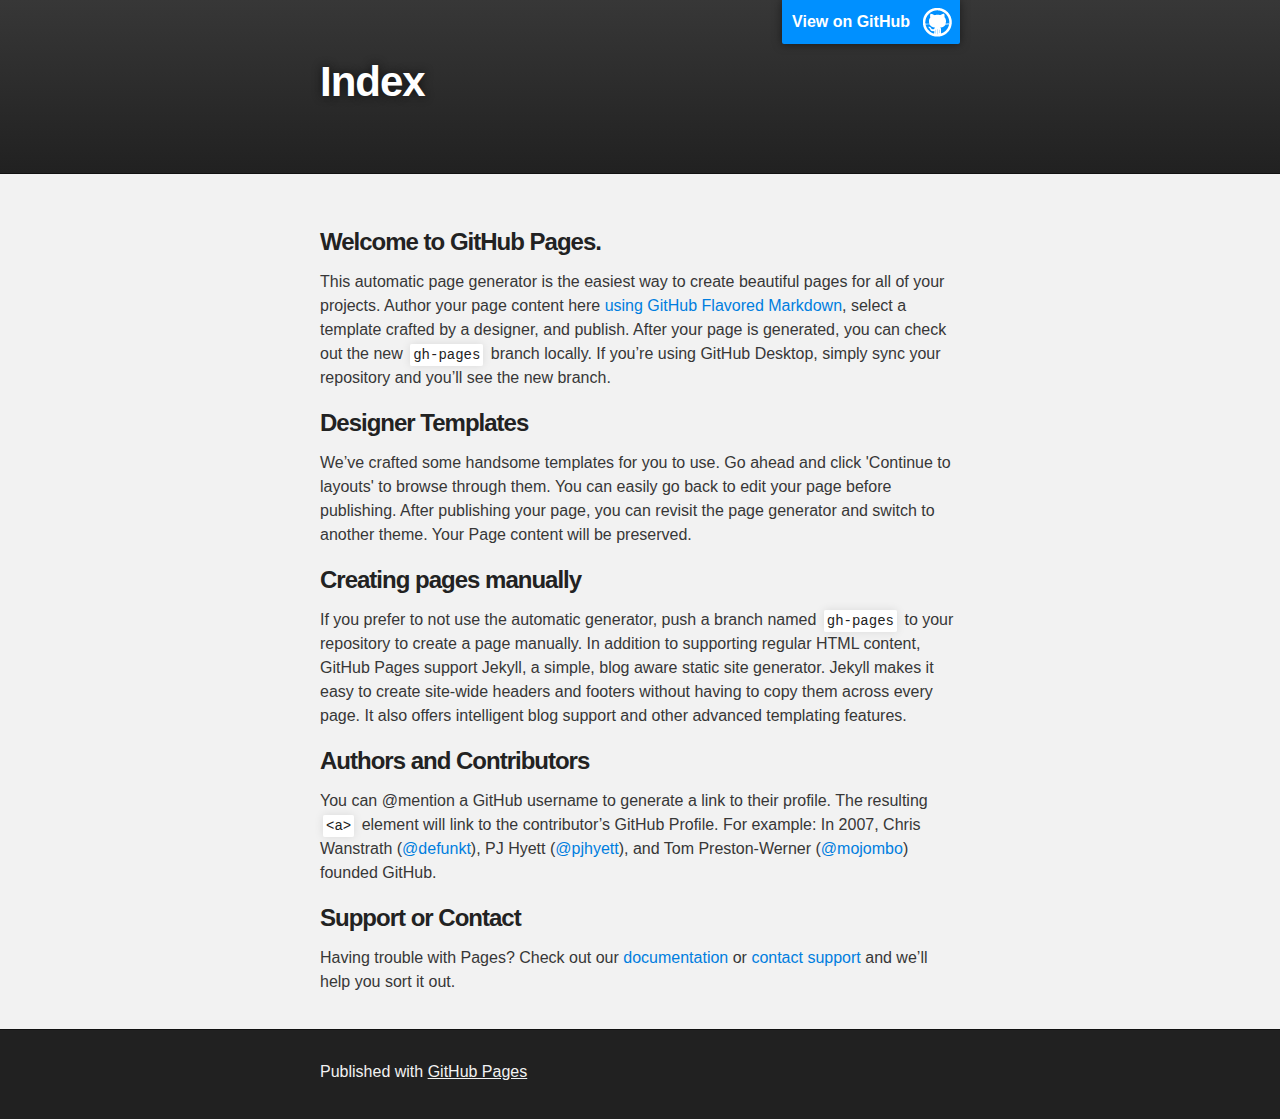
==== index.html @ 70232f31 "Replace master branch with page content via GitHub" ====
<!DOCTYPE html>
<html>

  <head>
    <meta charset='utf-8'>
    <meta http-equiv="X-UA-Compatible" content="chrome=1">
    <meta name="description" content="Index : ">

    <link rel="stylesheet" type="text/css" media="screen" href="stylesheets/stylesheet.css">

    <title>Index</title>
  </head>

  <body>

    <!-- HEADER -->
    <div id="header_wrap" class="outer">
        <header class="inner">
          <a id="forkme_banner" href="https://github.com/rosebubble">View on GitHub</a>

          <h1 id="project_title">Index</h1>
          <h2 id="project_tagline"></h2>

        </header>
    </div>

    <!-- MAIN CONTENT -->
    <div id="main_content_wrap" class="outer">
      <section id="main_content" class="inner">
        <h3>
<a id="welcome-to-github-pages" class="anchor" href="#welcome-to-github-pages" aria-hidden="true"><span aria-hidden="true" class="octicon octicon-link"></span></a>Welcome to GitHub Pages.</h3>

<p>This automatic page generator is the easiest way to create beautiful pages for all of your projects. Author your page content here <a href="https://guides.github.com/features/mastering-markdown/">using GitHub Flavored Markdown</a>, select a template crafted by a designer, and publish. After your page is generated, you can check out the new <code>gh-pages</code> branch locally. If you’re using GitHub Desktop, simply sync your repository and you’ll see the new branch.</p>

<h3>
<a id="designer-templates" class="anchor" href="#designer-templates" aria-hidden="true"><span aria-hidden="true" class="octicon octicon-link"></span></a>Designer Templates</h3>

<p>We’ve crafted some handsome templates for you to use. Go ahead and click 'Continue to layouts' to browse through them. You can easily go back to edit your page before publishing. After publishing your page, you can revisit the page generator and switch to another theme. Your Page content will be preserved.</p>

<h3>
<a id="creating-pages-manually" class="anchor" href="#creating-pages-manually" aria-hidden="true"><span aria-hidden="true" class="octicon octicon-link"></span></a>Creating pages manually</h3>

<p>If you prefer to not use the automatic generator, push a branch named <code>gh-pages</code> to your repository to create a page manually. In addition to supporting regular HTML content, GitHub Pages support Jekyll, a simple, blog aware static site generator. Jekyll makes it easy to create site-wide headers and footers without having to copy them across every page. It also offers intelligent blog support and other advanced templating features.</p>

<h3>
<a id="authors-and-contributors" class="anchor" href="#authors-and-contributors" aria-hidden="true"><span aria-hidden="true" class="octicon octicon-link"></span></a>Authors and Contributors</h3>

<p>You can @mention a GitHub username to generate a link to their profile. The resulting <code>&lt;a&gt;</code> element will link to the contributor’s GitHub Profile. For example: In 2007, Chris Wanstrath (<a href="https://github.com/defunkt" class="user-mention">@defunkt</a>), PJ Hyett (<a href="https://github.com/pjhyett" class="user-mention">@pjhyett</a>), and Tom Preston-Werner (<a href="https://github.com/mojombo" class="user-mention">@mojombo</a>) founded GitHub.</p>

<h3>
<a id="support-or-contact" class="anchor" href="#support-or-contact" aria-hidden="true"><span aria-hidden="true" class="octicon octicon-link"></span></a>Support or Contact</h3>

<p>Having trouble with Pages? Check out our <a href="https://help.github.com/pages">documentation</a> or <a href="https://github.com/contact">contact support</a> and we’ll help you sort it out.</p>
      </section>
    </div>

    <!-- FOOTER  -->
    <div id="footer_wrap" class="outer">
      <footer class="inner">
        <p>Published with <a href="https://pages.github.com">GitHub Pages</a></p>
      </footer>
    </div>

    

  </body>
</html>
---- stylesheets/stylesheet.css ----
/*******************************************************************************
Slate Theme for GitHub Pages
by Jason Costello, @jsncostello
*******************************************************************************/

@import url(github-light.css);

/*******************************************************************************
MeyerWeb Reset
*******************************************************************************/

html, body, div, span, applet, object, iframe,
h1, h2, h3, h4, h5, h6, p, blockquote, pre,
a, abbr, acronym, address, big, cite, code,
del, dfn, em, img, ins, kbd, q, s, samp,
small, strike, strong, sub, sup, tt, var,
b, u, i, center,
dl, dt, dd, ol, ul, li,
fieldset, form, label, legend,
table, caption, tbody, tfoot, thead, tr, th, td,
article, aside, canvas, details, embed,
figure, figcaption, footer, header, hgroup,
menu, nav, output, ruby, section, summary,
time, mark, audio, video {
  margin: 0;
  padding: 0;
  border: 0;
  font: inherit;
  vertical-align: baseline;
}

/* HTML5 display-role reset for older browsers */
article, aside, details, figcaption, figure,
footer, header, hgroup, menu, nav, section {
  display: block;
}

ol, ul {
  list-style: none;
}

table {
  border-collapse: collapse;
  border-spacing: 0;
}

/*******************************************************************************
Theme Styles
*******************************************************************************/

body {
  box-sizing: border-box;
  color:#373737;
  background: #212121;
  font-size: 16px;
  font-family: 'Myriad Pro', Calibri, Helvetica, Arial, sans-serif;
  line-height: 1.5;
  -webkit-font-smoothing: antialiased;
}

h1, h2, h3, h4, h5, h6 {
  margin: 10px 0;
  font-weight: 700;
  color:#222222;
  font-family: 'Lucida Grande', 'Calibri', Helvetica, Arial, sans-serif;
  letter-spacing: -1px;
}

h1 {
  font-size: 36px;
  font-weight: 700;
}

h2 {
  padding-bottom: 10px;
  font-size: 32px;
  background: url('../images/bg_hr.png') repeat-x bottom;
}

h3 {
  font-size: 24px;
}

h4 {
  font-size: 21px;
}

h5 {
  font-size: 18px;
}

h6 {
  font-size: 16px;
}

p {
  margin: 10px 0 15px 0;
}

footer p {
  color: #f2f2f2;
}

a {
  text-decoration: none;
  color: #007edf;
  text-shadow: none;

  transition: color 0.5s ease;
  transition: text-shadow 0.5s ease;
  -webkit-transition: color 0.5s ease;
  -webkit-transition: text-shadow 0.5s ease;
  -moz-transition: color 0.5s ease;
  -moz-transition: text-shadow 0.5s ease;
  -o-transition: color 0.5s ease;
  -o-transition: text-shadow 0.5s ease;
  -ms-transition: color 0.5s ease;
  -ms-transition: text-shadow 0.5s ease;
}

a:hover, a:focus {text-decoration: underline;}

footer a {
  color: #F2F2F2;
  text-decoration: underline;
}

em {
  font-style: italic;
}

strong {
  font-weight: bold;
}

img {
  position: relative;
  margin: 0 auto;
  max-width: 739px;
  padding: 5px;
  margin: 10px 0 10px 0;
  border: 1px solid #ebebeb;

  box-shadow: 0 0 5px #ebebeb;
  -webkit-box-shadow: 0 0 5px #ebebeb;
  -moz-box-shadow: 0 0 5px #ebebeb;
  -o-box-shadow: 0 0 5px #ebebeb;
  -ms-box-shadow: 0 0 5px #ebebeb;
}

p img {
  display: inline;
  margin: 0;
  padding: 0;
  vertical-align: middle;
  text-align: center;
  border: none;
}

pre, code {
  width: 100%;
  color: #222;
  background-color: #fff;

  font-family: Monaco, "Bitstream Vera Sans Mono", "Lucida Console", Terminal, monospace;
  font-size: 14px;

  border-radius: 2px;
  -moz-border-radius: 2px;
  -webkit-border-radius: 2px;
}

pre {
  width: 100%;
  padding: 10px;
  box-shadow: 0 0 10px rgba(0,0,0,.1);
  overflow: auto;
}

code {
  padding: 3px;
  margin: 0 3px;
  box-shadow: 0 0 10px rgba(0,0,0,.1);
}

pre code {
  display: block;
  box-shadow: none;
}

blockquote {
  color: #666;
  margin-bottom: 20px;
  padding: 0 0 0 20px;
  border-left: 3px solid #bbb;
}


ul, ol, dl {
  margin-bottom: 15px
}

ul {
  list-style-position: inside;
  list-style: disc;
  padding-left: 20px;
}

ol {
  list-style-position: inside;
  list-style: decimal;
  padding-left: 20px;
}

dl dt {
  font-weight: bold;
}

dl dd {
  padding-left: 20px;
  font-style: italic;
}

dl p {
  padding-left: 20px;
  font-style: italic;
}

hr {
  height: 1px;
  margin-bottom: 5px;
  border: none;
  background: url('../images/bg_hr.png') repeat-x center;
}

table {
  border: 1px solid #373737;
  margin-bottom: 20px;
  text-align: left;
 }

th {
  font-family: 'Lucida Grande', 'Helvetica Neue', Helvetica, Arial, sans-serif;
  padding: 10px;
  background: #373737;
  color: #fff;
 }

td {
  padding: 10px;
  border: 1px solid #373737;
 }

form {
  background: #f2f2f2;
  padding: 20px;
}

/*******************************************************************************
Full-Width Styles
*******************************************************************************/

.outer {
  width: 100%;
}

.inner {
  position: relative;
  max-width: 640px;
  padding: 20px 10px;
  margin: 0 auto;
}

#forkme_banner {
  display: block;
  position: absolute;
  top:0;
  right: 10px;
  z-index: 10;
  padding: 10px 50px 10px 10px;
  color: #fff;
  background: url('../images/blacktocat.png') #0090ff no-repeat 95% 50%;
  font-weight: 700;
  box-shadow: 0 0 10px rgba(0,0,0,.5);
  border-bottom-left-radius: 2px;
  border-bottom-right-radius: 2px;
}

#header_wrap {
  background: #212121;
  background: -moz-linear-gradient(top, #373737, #212121);
  background: -webkit-linear-gradient(top, #373737, #212121);
  background: -ms-linear-gradient(top, #373737, #212121);
  background: -o-linear-gradient(top, #373737, #212121);
  background: linear-gradient(top, #373737, #212121);
}

#header_wrap .inner {
  padding: 50px 10px 30px 10px;
}

#project_title {
  margin: 0;
  color: #fff;
  font-size: 42px;
  font-weight: 700;
  text-shadow: #111 0px 0px 10px;
}

#project_tagline {
  color: #fff;
  font-size: 24px;
  font-weight: 300;
  background: none;
  text-shadow: #111 0px 0px 10px;
}

#downloads {
  position: absolute;
  width: 210px;
  z-index: 10;
  bottom: -40px;
  right: 0;
  height: 70px;
  background: url('../images/icon_download.png') no-repeat 0% 90%;
}

.zip_download_link {
  display: block;
  float: right;
  width: 90px;
  height:70px;
  text-indent: -5000px;
  overflow: hidden;
  background: url(../images/sprite_download.png) no-repeat bottom left;
}

.tar_download_link {
  display: block;
  float: right;
  width: 90px;
  height:70px;
  text-indent: -5000px;
  overflow: hidden;
  background: url(../images/sprite_download.png) no-repeat bottom right;
  margin-left: 10px;
}

.zip_download_link:hover {
  background: url(../images/sprite_download.png) no-repeat top left;
}

.tar_download_link:hover {
  background: url(../images/sprite_download.png) no-repeat top right;
}

#main_content_wrap {
  background: #f2f2f2;
  border-top: 1px solid #111;
  border-bottom: 1px solid #111;
}

#main_content {
  padding-top: 40px;
}

#footer_wrap {
  background: #212121;
}



/*******************************************************************************
Small Device Styles
*******************************************************************************/

@media screen and (max-width: 480px) {
  body {
    font-size:14px;
  }

  #downloads {
    display: none;
  }

  .inner {
    min-width: 320px;
    max-width: 480px;
  }

  #project_title {
  font-size: 32px;
  }

  h1 {
    font-size: 28px;
  }

  h2 {
    font-size: 24px;
  }

  h3 {
    font-size: 21px;
  }

  h4 {
    font-size: 18px;
  }

  h5 {
    font-size: 14px;
  }

  h6 {
    font-size: 12px;
  }

  code, pre {
    min-width: 320px;
    max-width: 480px;
    font-size: 11px;
  }

}
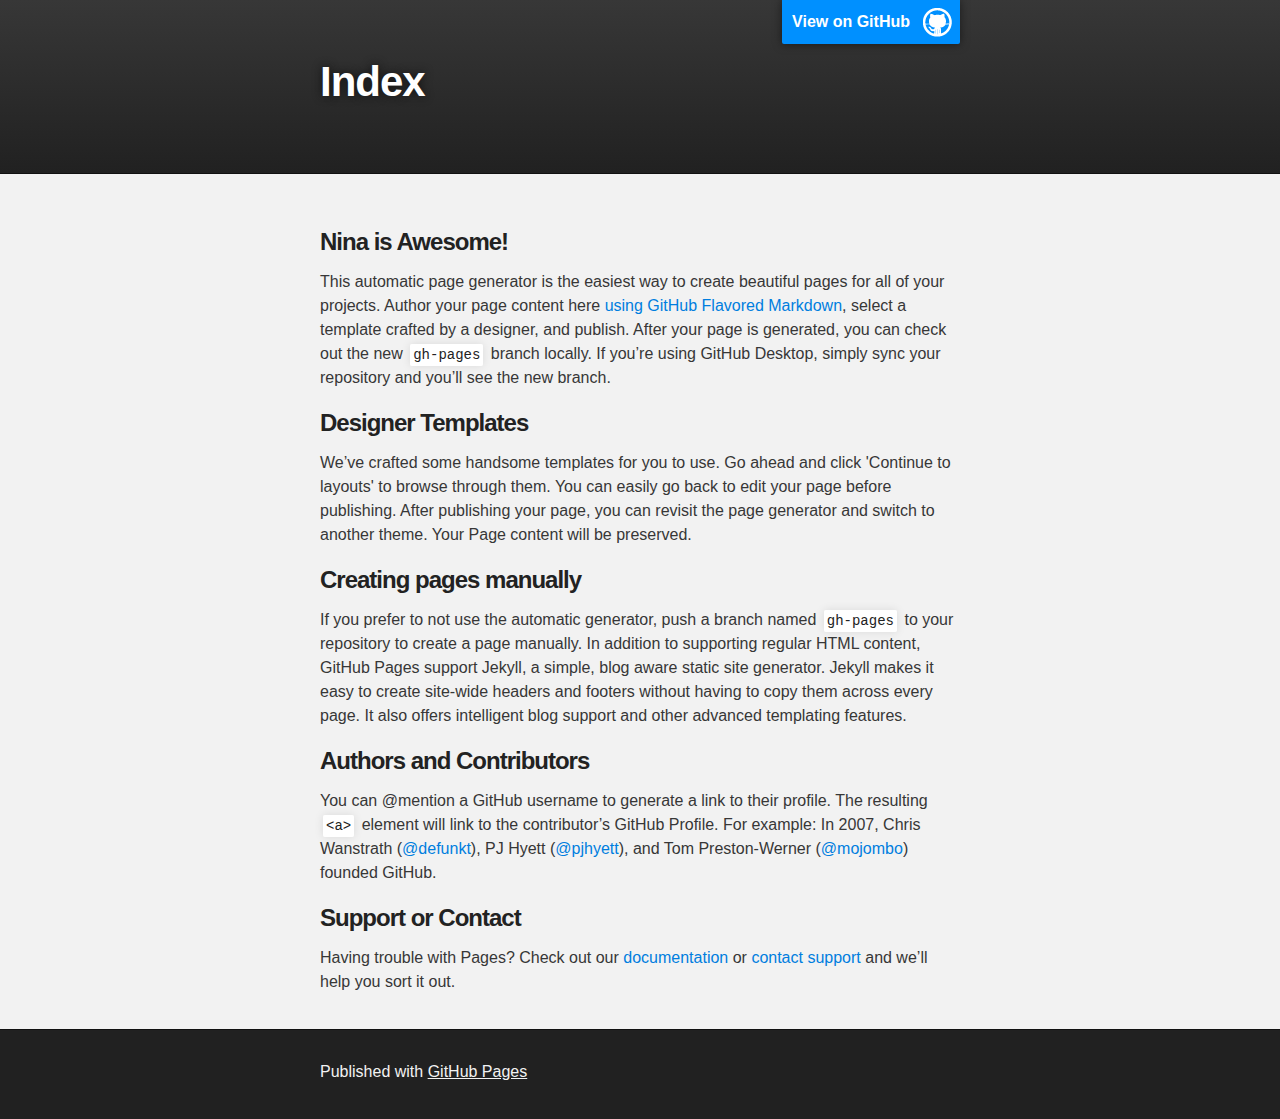
==== commit 4eff579a: "Updated index.html" ====
--- a/index.html
+++ b/index.html
@@ -28,7 +28,7 @@
     <div id="main_content_wrap" class="outer">
       <section id="main_content" class="inner">
         <h3>
-<a id="welcome-to-github-pages" class="anchor" href="#welcome-to-github-pages" aria-hidden="true"><span aria-hidden="true" class="octicon octicon-link"></span></a>Welcome to GitHub Pages.</h3>
+<a id="welcome-to-github-pages" class="anchor" href="#welcome-to-github-pages" aria-hidden="true"><span aria-hidden="true" class="octicon octicon-link"></span></a>Nina is Awesome!</h3>
 
 <p>This automatic page generator is the easiest way to create beautiful pages for all of your projects. Author your page content here <a href="https://guides.github.com/features/mastering-markdown/">using GitHub Flavored Markdown</a>, select a template crafted by a designer, and publish. After your page is generated, you can check out the new <code>gh-pages</code> branch locally. If you’re using GitHub Desktop, simply sync your repository and you’ll see the new branch.</p>
 
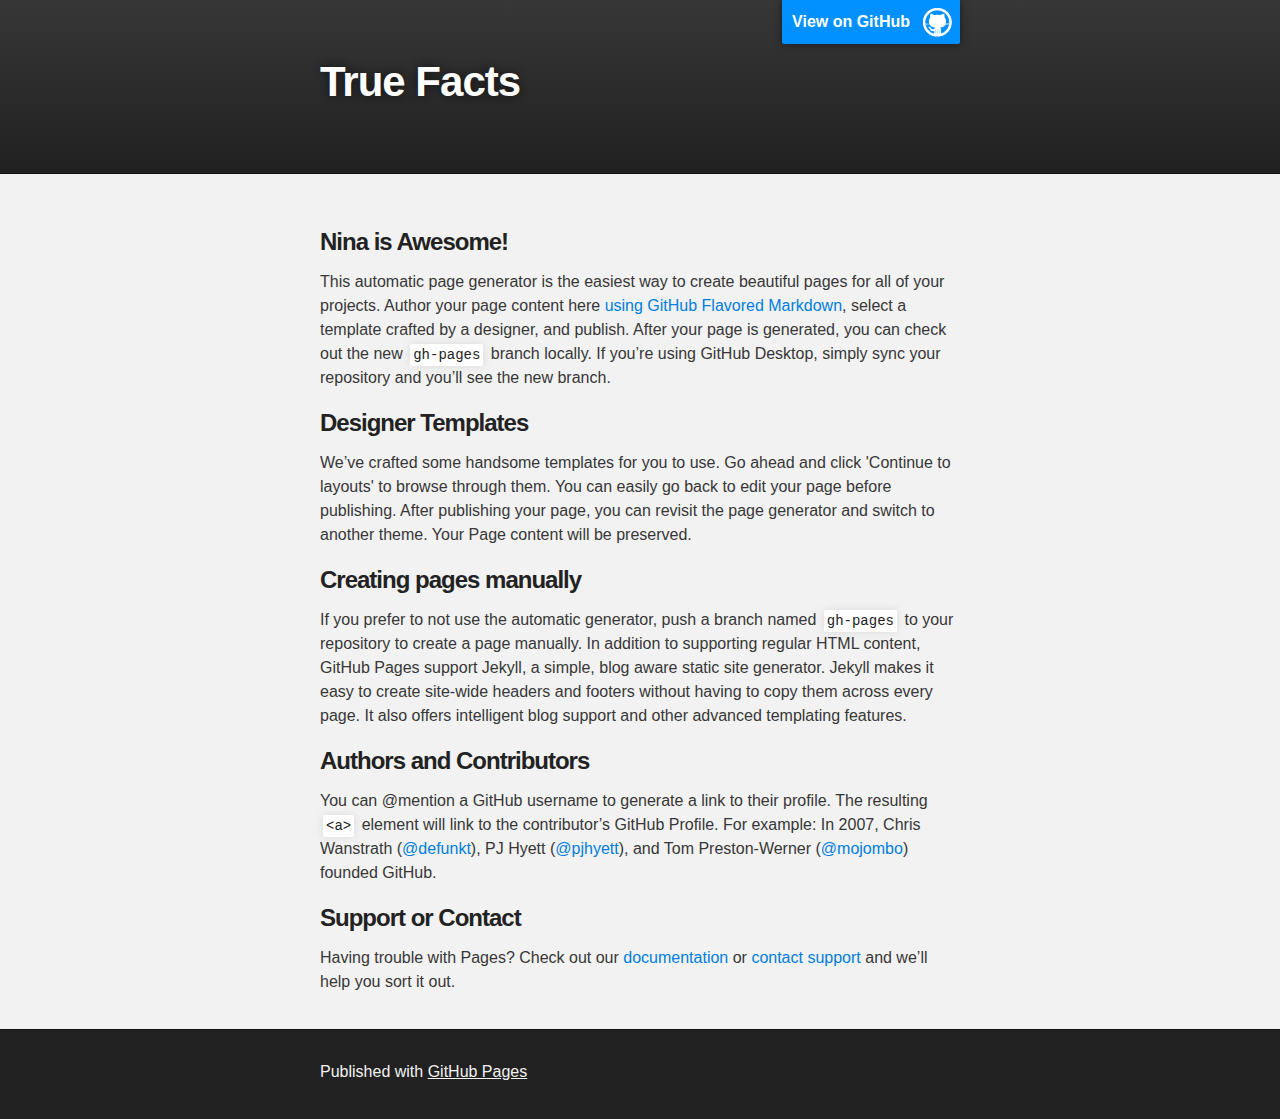
==== commit 94c6fdfb: "Updated index.html" ====
--- a/index.html
+++ b/index.html
@@ -18,7 +18,7 @@
         <header class="inner">
           <a id="forkme_banner" href="https://github.com/rosebubble">View on GitHub</a>
 
-          <h1 id="project_title">Index</h1>
+          <h1 id="project_title">True Facts</h1>
           <h2 id="project_tagline"></h2>
 
         </header>
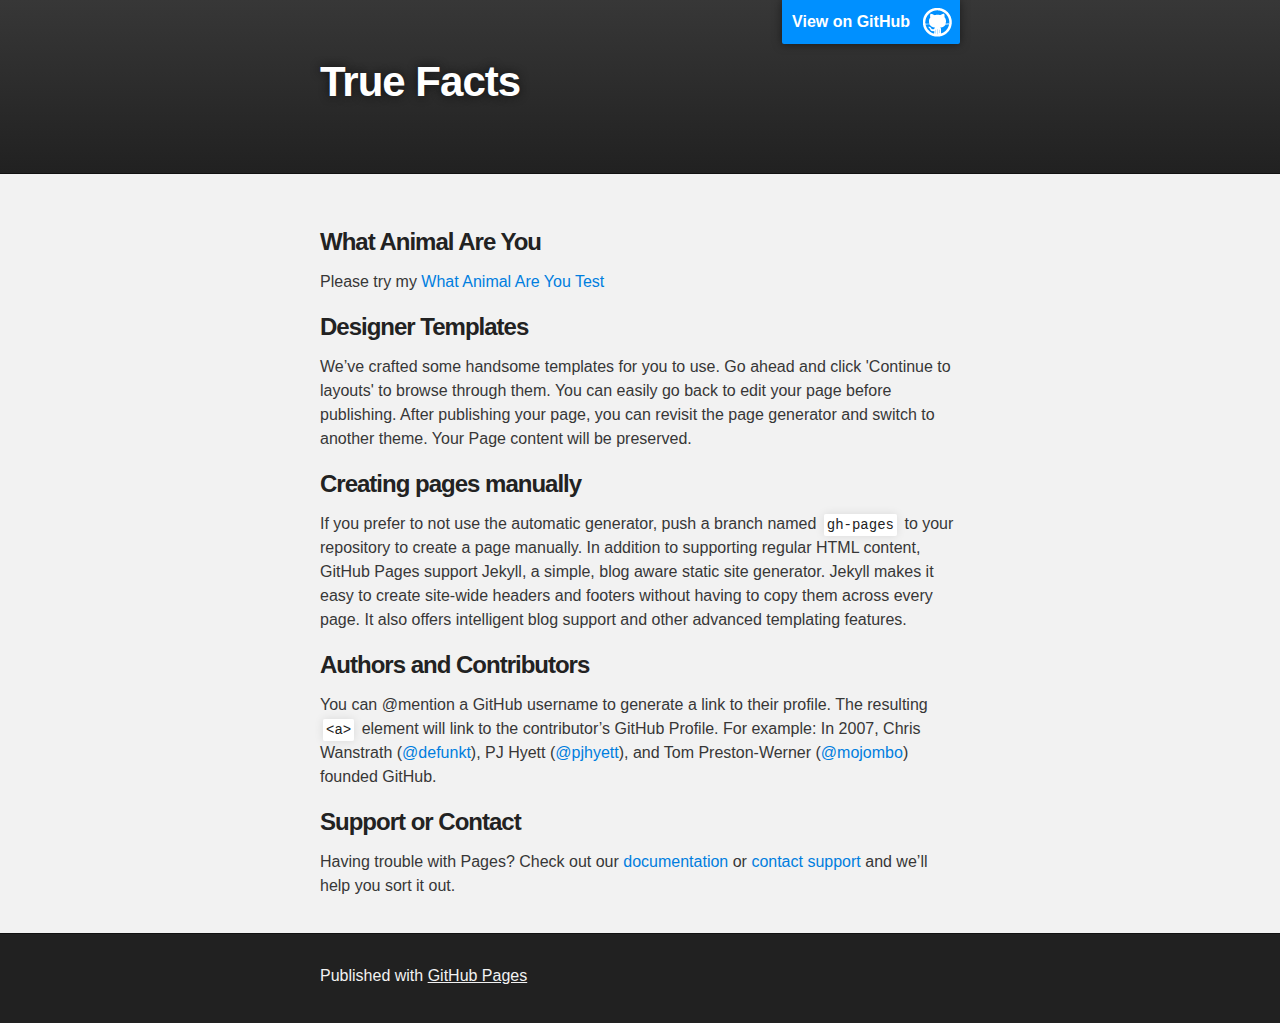
==== commit 5926cc7a: "Updated index.html" ====
--- a/index.html
+++ b/index.html
@@ -9,6 +9,9 @@
     <link rel="stylesheet" type="text/css" media="screen" href="stylesheets/stylesheet.css">
 
     <title>Index</title>
+    <script>
+      alert('Nina is Awesome');
+    </script>
   </head>
 
   <body>
@@ -28,9 +31,9 @@
     <div id="main_content_wrap" class="outer">
       <section id="main_content" class="inner">
         <h3>
-<a id="welcome-to-github-pages" class="anchor" href="#welcome-to-github-pages" aria-hidden="true"><span aria-hidden="true" class="octicon octicon-link"></span></a>Nina is Awesome!</h3>
+<a id="welcome-to-github-pages" class="anchor" href="#welcome-to-github-pages" aria-hidden="true"><span aria-hidden="true" class="octicon octicon-link"></span></a>What Animal Are You</h3>
 
-<p>This automatic page generator is the easiest way to create beautiful pages for all of your projects. Author your page content here <a href="https://guides.github.com/features/mastering-markdown/">using GitHub Flavored Markdown</a>, select a template crafted by a designer, and publish. After your page is generated, you can check out the new <code>gh-pages</code> branch locally. If you’re using GitHub Desktop, simply sync your repository and you’ll see the new branch.</p>
+        <p>Please try my <a>What Animal Are You Test</a></p>
 
 <h3>
 <a id="designer-templates" class="anchor" href="#designer-templates" aria-hidden="true"><span aria-hidden="true" class="octicon octicon-link"></span></a>Designer Templates</h3>
